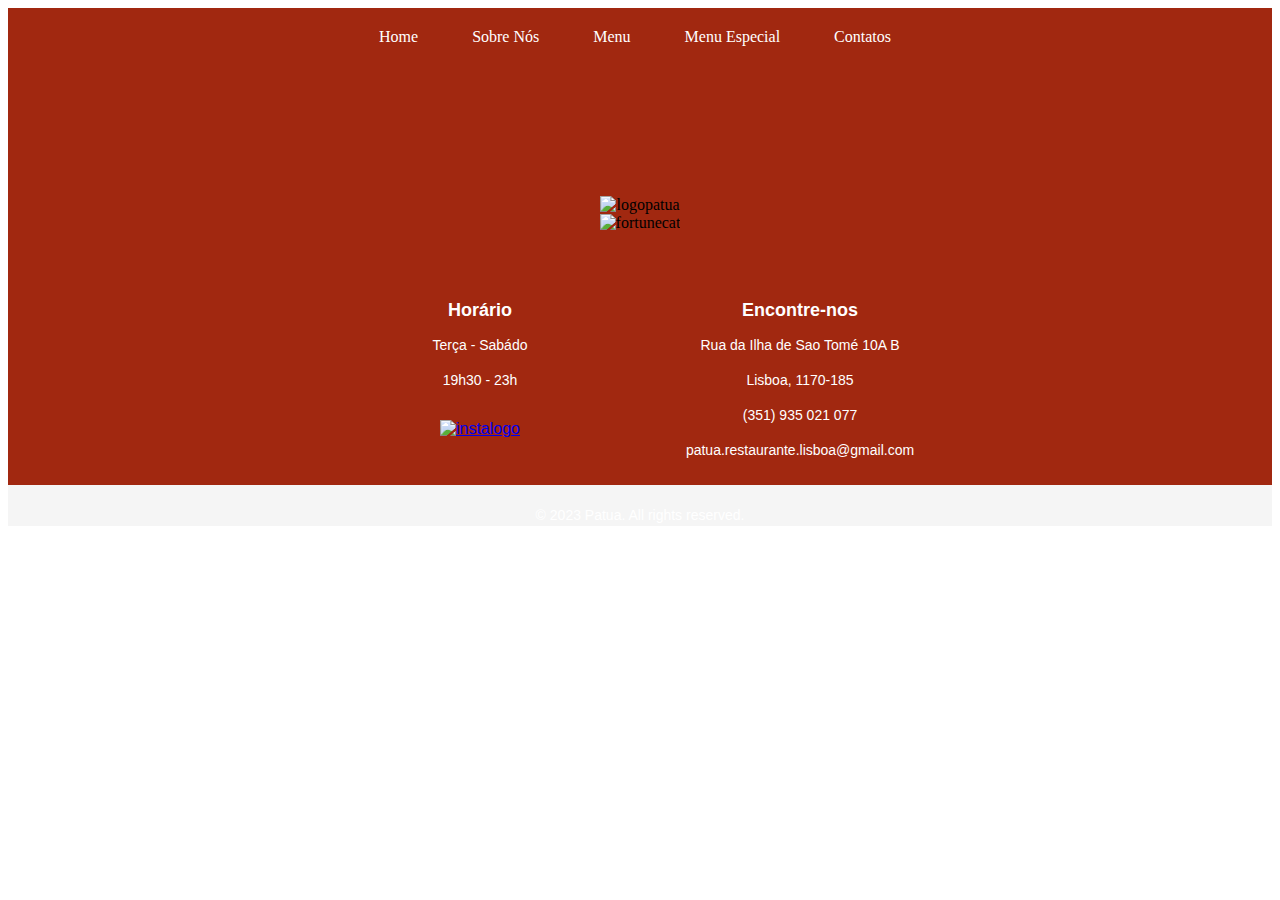
==== index.html @ f6dbfa04 "Upload Folders" ====
<!DOCTYPE html>
<html lang="en">
<head>
    <meta charset="UTF-8">
    <meta name="viewport" content="width=
    , initial-scale=1.0">
    <title>Patua</title>
    <link rel="stylesheet" href="styles.css">
</head>
<body>
    <header class="headerindex">
  <nav>
    <ul class="nav-links">
      <li><a href="index.html" class="active">Home</a></li>
      <li><a href="aboutUs.html">Sobre Nós</a></li>
      <li><a href="menu.html">Menu</a></li>
      <li><a href="specialmenu.html">Menu Especial</a></li>
      <li><a href="contacts.html">Contatos</a></li>
    </ul>
  </nav>
  <div class="hero">
      <img src="images/patualogo.png" alt="logopatua" class="logoPatua">
      <br>
      <img src="images/fortunecat.png" alt="fortunecat" class="fortunecat">
  </div>
  <div>
  </div>
</header>
    <footer>
  <div class="footer-container">
    <div class="footer-middle">
      <h3>Horário</h3>
      <p>Terça - Sabádo</p>
      <p>19h30 - 23h</p>
      <a href="https://www.instagram.com/patua.lisboa/"><img src="images/instalogo.png" alt="instalogo" ></a>
    </div>
    <div class="footer-right">
      <h3>Encontre-nos</h3>
      <p>Rua da Ilha de Sao Tomé 10A B</p>
      <p>Lisboa, 1170-185</p>
      <p>(351) 935 021 077</p>
      <p>patua.restaurante.lisboa@gmail.com</p>
    </div>
  </div>
  <div class="footer-bottom">
    <p>&copy; 2023 Patua. All rights reserved.</p>
  </div>
</footer>

</body>
</html>
---- styles.css ----
@font-face {
  font-family: "Bungee";
  src: url("images/Bungee-Regular.otf") format("opentype");
}

/* ---------------------------------------  Footer   ----------------------------------------------------- */

footer {
  background-color: #f5f5f5;
  padding: -5px;
  text-align: center;
  font-family: "Segoe UI", Tahoma, Geneva, Verdana, sans-serif;
}

.footer-container {
  display: flex;
  flex-wrap: wrap;
  justify-content: center;
  max-width: 100%;
  margin: 0 auto;
  background-color: #a12810;
}

.footer-middle,
.footer-right {
  flex-basis: 300px;
  margin: 10px;
}

.footer-middle img {
  max-width: 100%;
  height: auto;
  width: 25px;
  padding-top: 15px;
}

h3 {
  font-size: 18px;
  font-weight: bold;
  margin-bottom: 10px;
  color: white;
}

p {
  font-size: 14px;
  line-height: 1.5;
  color: white;
}

.footer-bottom {
  margin-top: 20px;
  font-size: 12px;
  color: white;
}

/* ---------------------------------------  Header   ----------------------------------------------------- */

.logoPatua {
  max-width: 100%;
  max-height: 100%;
}

.fortunecat {
  max-width: 100%;
  height: auto;
  width: 300px;
}

.headerindex {
  background-color: #a12810;
  padding: 20px;
}

.nav-links {
  list-style: none;
  padding: 0;
  margin: 0;
  text-align: center;
}

.nav-links li {
  display: inline-block;
  margin-right: 10px;
  font-family: "Bungee";
}

.nav-links li a {
  color: white;
  text-decoration: none;
  padding: 10px 20px;
  border-radius: 5px;
}

.nav-links li a:hover {
  background-color: #ecb611;
}

/* .nav-links li a.active {
  background-color: #ecb611;
} */

.hero {
  text-align: center;
  margin-top: 150px;
  margin-bottom: 20px;
}

h1 {
  color: white;
  font-size: 36px;
  margin: 0;
  padding: 20px;
}

/* ---------------------------------------  Menu   ----------------------------------------------------- */

.menu {
  display: flex;
  justify-content: center;
  align-items: center;
  flex-direction: column;
}

.menu img {
  max-width: 100%;
  height: auto;
  width: 800px;
}

.menubody {
  background-color: white;
}

.nav-linksmenu {
  list-style: none;
  padding: 1%;
  margin: 0;
  text-align: center;
}

.nav-linksmenu li {
  display: inline-block;
  margin-right: 10px;
  font-family: "Bungee";
}

.nav-linksmenu li a {
  color: white;
  background-color: #a12810;
  text-decoration: none;
  padding: 10px 20px;
  border-radius: 5px;
}

/* ---------------------------------------  Menu Especial  ----------------------------------------------------- */

.menuesteste {
  font-family: "Bungee";
  color: #a12810;
  font-size: 50px;
}

.menuespecial {
  display: flex;
  justify-content: center;
  align-items: center;
  flex-direction: column;
  margin-top: 3%;
  margin-bottom: 5%;
}

/* ---------------------------------------  About Us   ----------------------------------------------------- */

.aboutUs {
  display: flex;
  justify-content: center;
  flex-direction: column;
}

.aboutUs img {
  max-width: 50%;
  max-height: 50%;
  margin-right: 25%;
  margin-left: 25%;
  margin-top: 3%;
  margin-bottom: 3%;
}

.description {
  color: black;
  margin-right: 20%;
  margin-left: 20%;
  font-size: 20px;
  margin-bottom: 65px;
}

.nav-linksabout {
  list-style: none;
  padding: 1%;
  margin: 0;
  text-align: center;
}

.nav-linksabout li {
  display: inline-block;
  margin-right: 10px;
  font-family: "Bungee";
}

.nav-linksabout li a {
  color: white;
  background-color: #ecb611;
  text-decoration: none;
  padding: 10px 20px;
  border-radius: 5px;
}

/* ---------------------------------------  Contatos  ----------------------------------------------------- */

.formulario {
  margin-top: 3%;
  margin-bottom: 5%;
}

.instaPatua {
  margin-top: 3%;
  margin-bottom: 5%;
  margin-left: 10%;
  margin-right: 10%;
}

.contatosPagina {
  color: #a12810;
  font-family: "Bungee";
}

.mapaeinformaçoes {
  display: flex;
  justify-content:center;
  justify-content: space-evenly;
  margin-top: 3%;
  margin-bottom: 5%;
}
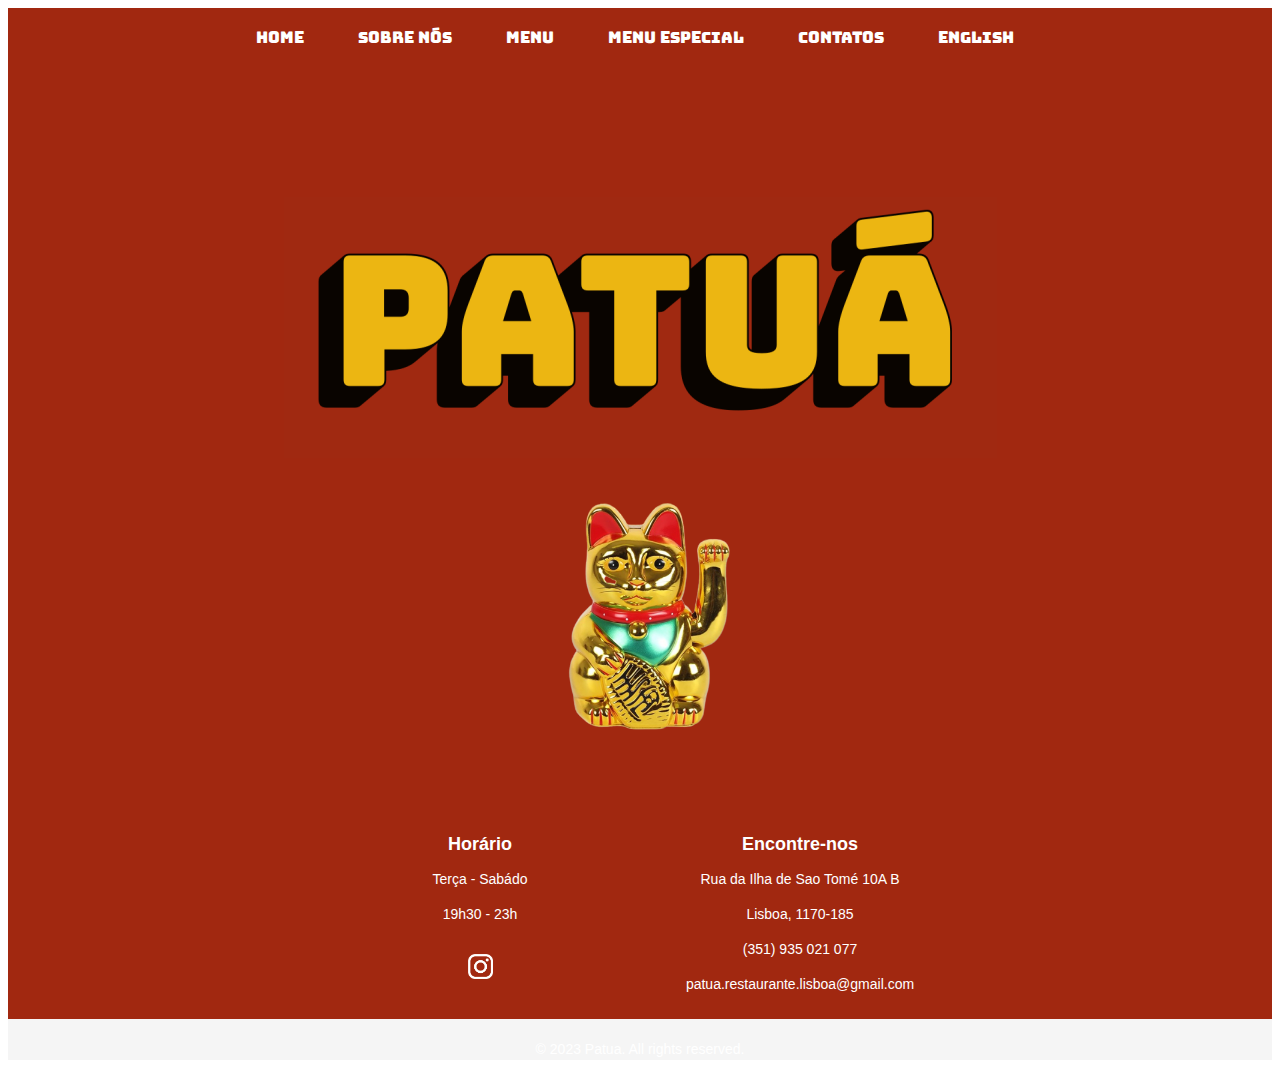
==== commit cc5abe23: "english page" ====
--- a/index.html
+++ b/index.html
@@ -16,6 +16,7 @@
       <li><a href="menu.html">Menu</a></li>
       <li><a href="specialmenu.html">Menu Especial</a></li>
       <li><a href="contacts.html">Contatos</a></li>
+      <li><a href="englishMenu.html">English</a></li>
     </ul>
   </nav>
   <div class="hero">
--- a/styles.css
+++ b/styles.css
@@ -167,6 +167,8 @@
   flex-direction: column;
   margin-top: 3%;
   margin-bottom: 5%;
+  margin-right: 5%;
+  margin-left: 5%;
 }
 
 /* ---------------------------------------  About Us   ----------------------------------------------------- */
@@ -236,8 +238,120 @@
 
 .mapaeinformaçoes {
   display: flex;
-  justify-content:center;
+  justify-content: center;
   justify-content: space-evenly;
   margin-top: 3%;
   margin-bottom: 5%;
-}+}
+
+/* ---------------------------------------  English Menu  ----------------------------------------------------- */
+
+.soup {
+  display: grid;
+  grid-template-columns: repeat(auto-fit, minmax(300px, 1fr));
+  gap: 20px;
+  justify-content: center;
+  align-items: center;
+  text-align: center;
+}
+
+.soup-item {
+  border: 1px solid #ccc;
+  padding: 20px;
+  max-width: 400px;
+}
+
+.soup-item p {
+  font-size: 20px;
+  color: black;
+  margin: 10px;
+}
+
+.soup-item .price {
+  font-size: 25px;
+}
+
+@media (max-width: 768px) {
+  .soup {
+    grid-template-columns: 1fr;
+  }
+}
+
+.matabicho {
+  display: flex;
+  flex-direction: column;
+  align-items: center;
+}
+
+.item {
+  text-align: center;
+  margin: 20px;
+  padding: 20px;
+  border: 1px solid #ccc;
+  max-width: 400px;
+}
+
+.item p {
+  font-size: 20px;
+  color: black;
+  margin: 10px;
+}
+
+.price {
+  font-size: 25px;
+}
+
+@media (max-width: 768px) {
+  .item {
+    max-width: 90%;
+  }
+}
+
+.minchi {
+  display: grid;
+  grid-template-columns: repeat(auto-fit, minmax(300px, 1fr));
+  gap: 20px;
+  justify-content: center;
+  align-items: center;
+  text-align: center;
+}
+
+.minchi-item {
+  border: 1px solid #ccc;
+  padding: 20px;
+  max-width: 400px;
+}
+
+.minchi-item p {
+  font-size: 20px;
+  color: black;
+  margin: 10px;
+}
+
+.minchi-item .price {
+  font-size: 25px;
+}
+
+@media (max-width: 768px) {
+  .minchi {
+    grid-template-columns: 1fr;
+  }
+}
+
+.prediletos {
+  display: flex;
+  flex-direction: column;
+  align-items: center;
+  text-align: center; 
+}
+
+.prediletos > div {
+  margin: 10px;
+  max-width: 400px; 
+  border: 1px solid #ccc; 
+  padding: 20px; 
+}
+
+.prediletos .price {
+  font-size: 25px;
+}
